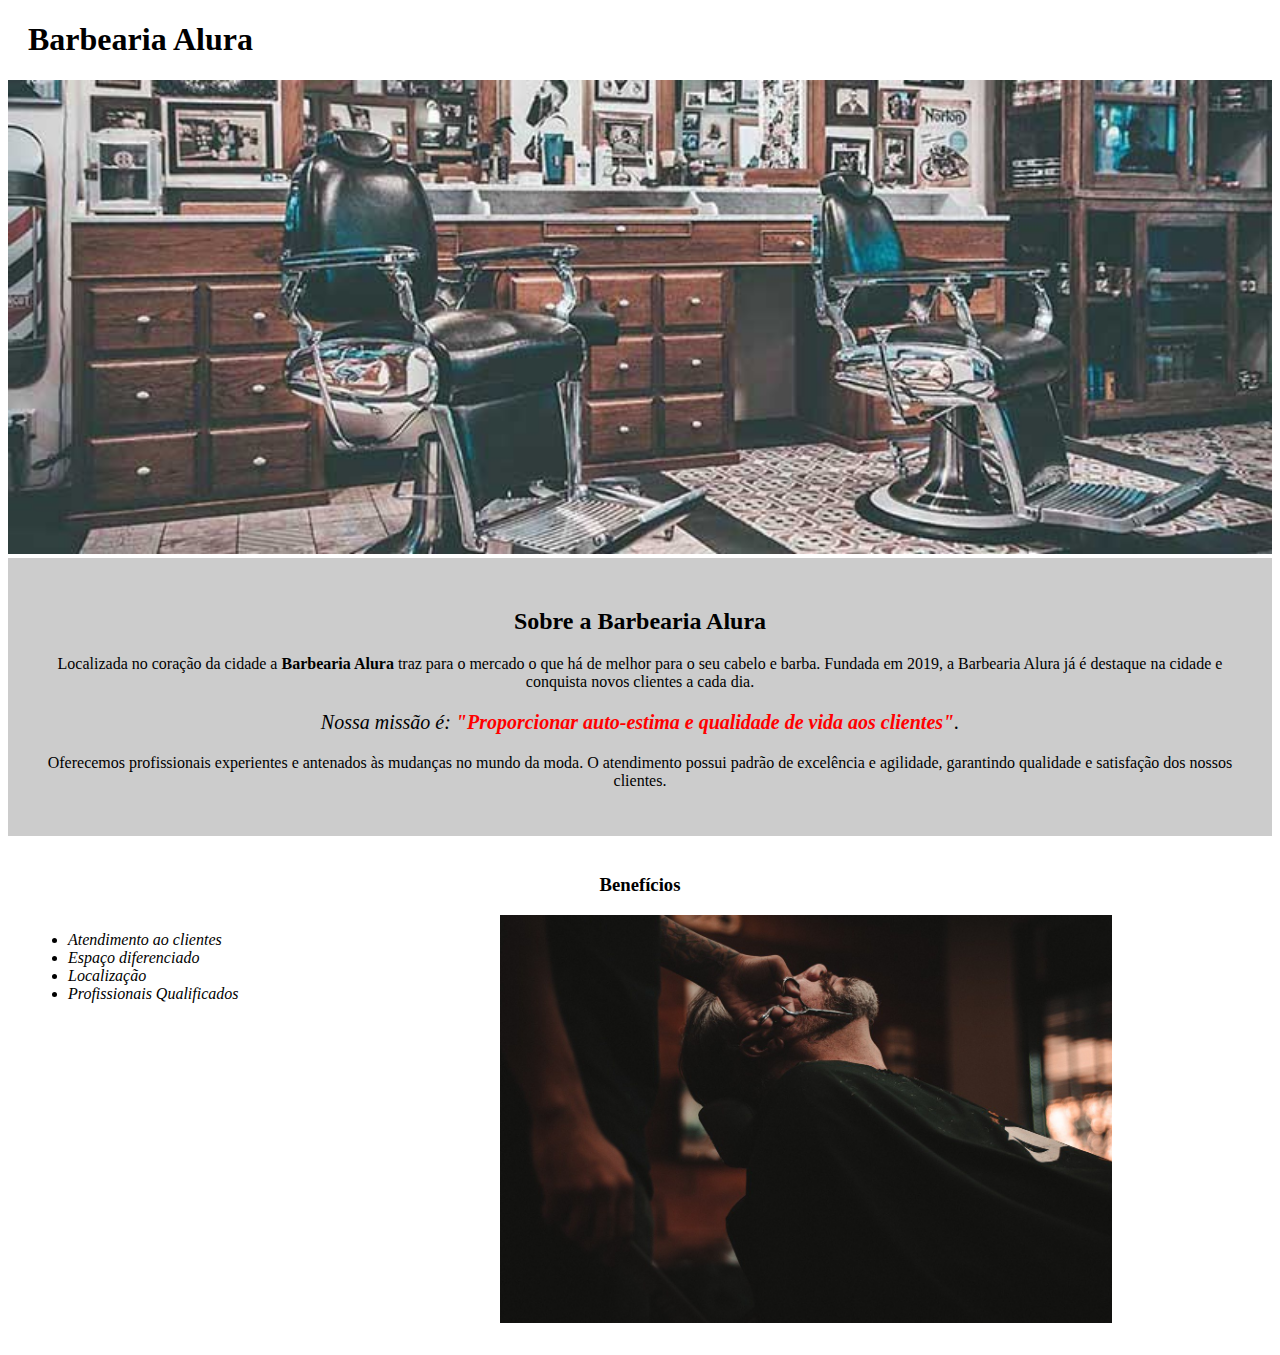
==== index.html @ f54622d9 "Criação página barbeiaria" ====
<!DOCTYPE html>
<html lang="pt-br">

<head>
    <meta charset="UTF-8">
    <title>Barbearia</title>
    <link rel="stylesheet" href="style.css">

</head>

<body>

    <header>
        <h1 class="tituloPrincipal">Barbearia Alura</h1>
    </header>

    <img id="banner" src="imagens/banner.jpg" alt="imagem banner">

    <div class="principal">
        <h2 class="tituloCentralizado">Sobre a Barbearia Alura</h2>

        <p>Localizada no coração da cidade a <strong>Barbearia Alura</strong>
            traz para o mercado o que há de melhor para o seu cabelo e barba.
            Fundada em 2019, a Barbearia Alura já é destaque na cidade e conquista novos clientes
            a cada dia.</p>

        <p id="missao"><em>Nossa missão é: <strong>"Proporcionar auto-estima e qualidade de vida aos clientes"</strong>.</em></p>

        <p>Oferecemos profissionais experientes e antenados às mudanças no mundo da moda.
            O atendimento possui padrão de excelência e agilidade, garantindo qualidade e
            satisfação dos nossos clientes.</p>


    </div>

    <div class="beneficios">
        <h3 class="tituloCentralizado">Benefícios</h3>
        <ul>
            <li class="itens">Atendimento ao clientes</li>
            <li class="itens">Espaço diferenciado</li>
            <li class="itens">Localização</li>
            <li class="itens">Profissionais Qualificados</li>
        </ul>
        <img src="imagens/beneficios.jpg" alt="imagem beneficios" class="imagemBeneficios">
    </div>
</body>

</html>
---- style.css ----
#banner{
    width: 100%;
}
.tituloPrincipal{
    padding-left: 20px; 
}

.principal{
    background: #cccccc;
    padding: 30px;
}

.tituloCentralizado{
    text-align: center;
}

p{
    text-align: center; 
}

#missao{
    font-size: 20px;
}

em strong{
    color: red;
}
.itens{
    font-style: italic;
}
.beneficios{
    background: #FFFFFF;
    padding: 20px;
}

ul{
    display: inline-block;
    vertical-align: top;
    width: 20%;
    margin-right: 15%

}
.imagemBeneficios{
    width: 50%;
}
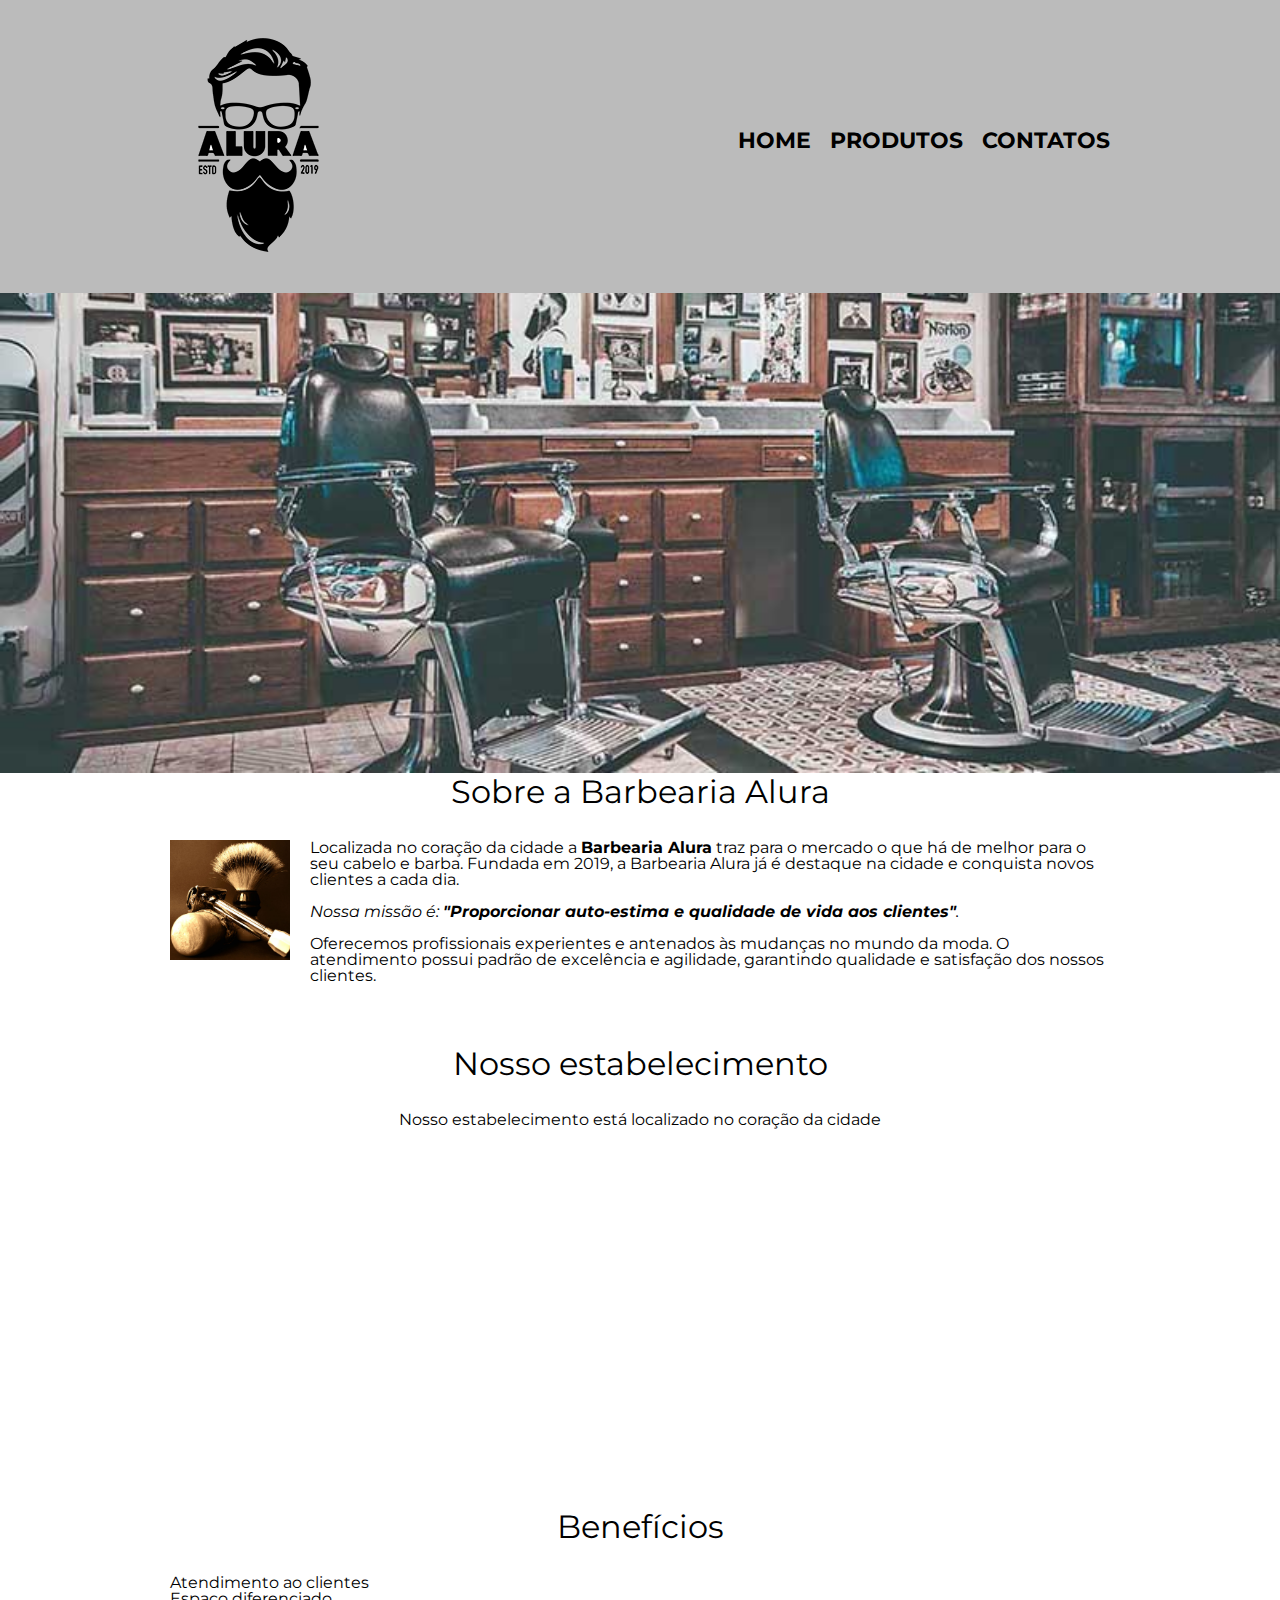
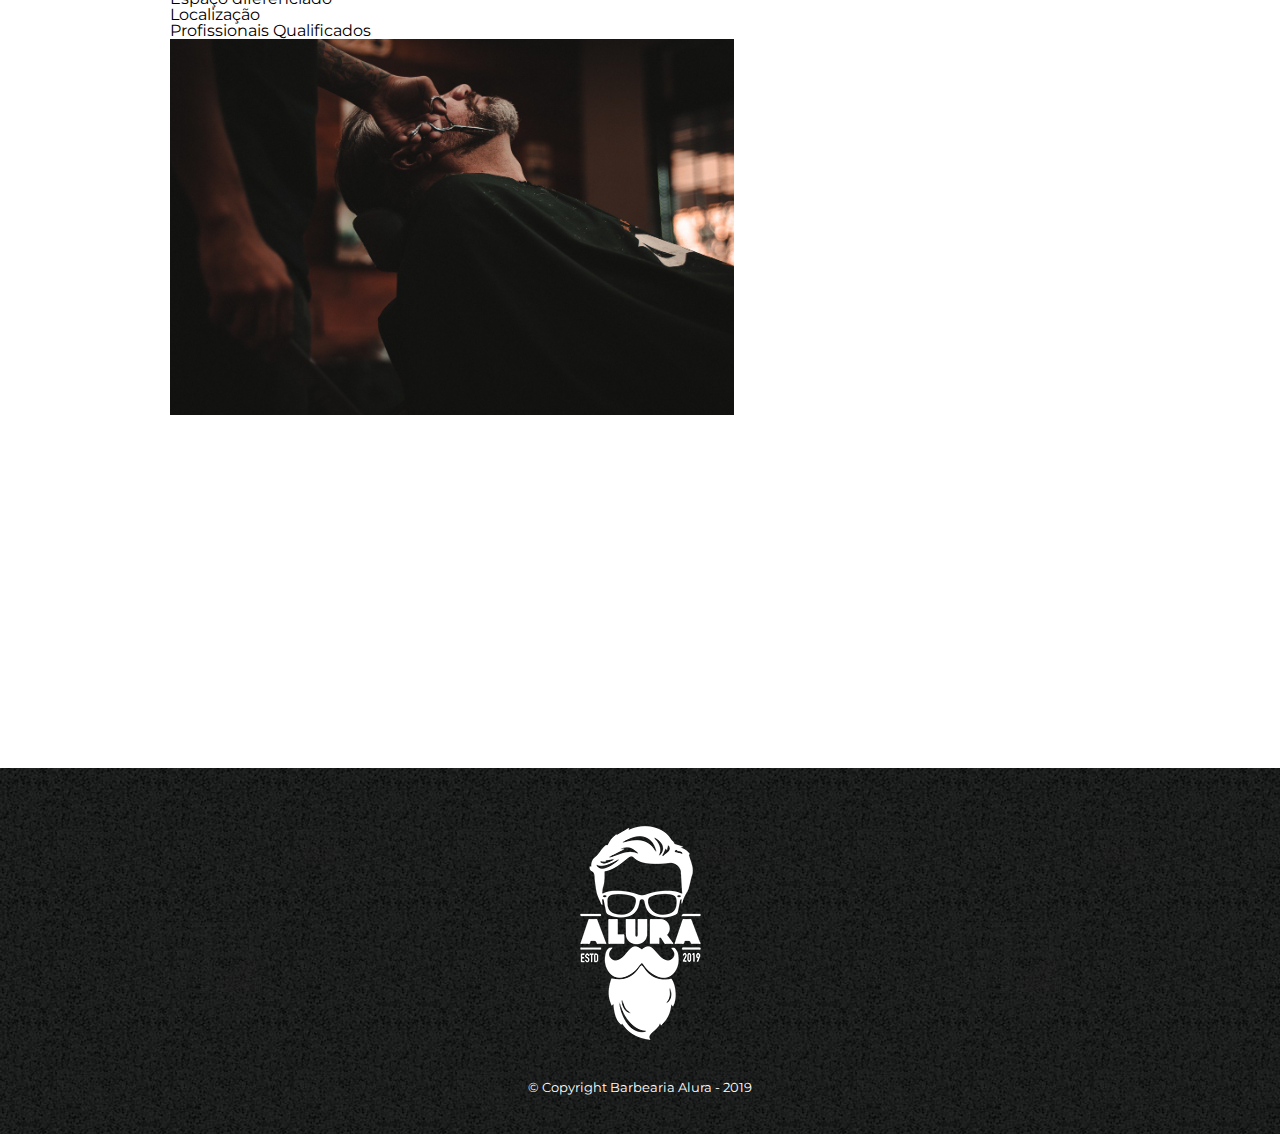
==== commit 1db64bfb: "incorporando conteúdo externo" ====
--- a/index.html
+++ b/index.html
@@ -4,45 +4,79 @@
 <head>
     <meta charset="UTF-8">
     <title>Barbearia</title>
+    <link rel="stylesheet" href="reset.css">
     <link rel="stylesheet" href="style.css">
+    <link href="https://fonts.googleapis.com/css?family=Montserrat&display=swap" rel="stylesheet">
 
 </head>
 
 <body>
-
     <header>
-        <h1 class="tituloPrincipal">Barbearia Alura</h1>
+        <div class="caixa">
+            <h1><img src="imagens/logo.png" alt="Logo Barbearia"></h1>
+            <nav>
+                <ul>
+                    <li><a href="index.html">Home</a></li>
+                    <li><a href="produtos.html">Produtos</a></li>
+                    <li><a href="contato.html">Contatos</a></li>
+                </ul>
+            </nav>
+        </div>
     </header>
 
-    <img id="banner" src="imagens/banner.jpg" alt="imagem banner">
+    <img class="banner" src="imagens/banner.jpg" alt="imagem banner">
+    <main>
 
-    <div class="principal">
-        <h2 class="tituloCentralizado">Sobre a Barbearia Alura</h2>
+        <section class="principal">
+            <h2 class="titulo-principal">Sobre a Barbearia Alura</h2>
+            <img class="utensilios" src="imagens/utensilios.jpg" alt="utensílios de um barbeiro">
+            <p>Localizada no coração da cidade a <strong>Barbearia Alura</strong>
+                traz para o mercado o que há de melhor para o seu cabelo e barba.
+                Fundada em 2019, a Barbearia Alura já é destaque na cidade e conquista novos clientes
+                a cada dia.</p>
 
-        <p>Localizada no coração da cidade a <strong>Barbearia Alura</strong>
-            traz para o mercado o que há de melhor para o seu cabelo e barba.
-            Fundada em 2019, a Barbearia Alura já é destaque na cidade e conquista novos clientes
-            a cada dia.</p>
+            <p id="missao"><em>Nossa missão é: <strong>"Proporcionar auto-estima e qualidade de vida aos
+                        clientes"</strong>.</em></p>
 
-        <p id="missao"><em>Nossa missão é: <strong>"Proporcionar auto-estima e qualidade de vida aos clientes"</strong>.</em></p>
-
-        <p>Oferecemos profissionais experientes e antenados às mudanças no mundo da moda.
-            O atendimento possui padrão de excelência e agilidade, garantindo qualidade e
-            satisfação dos nossos clientes.</p>
+            <p>Oferecemos profissionais experientes e antenados às mudanças no mundo da moda.
+                O atendimento possui padrão de excelência e agilidade, garantindo qualidade e
+                satisfação dos nossos clientes.</p>
 
 
-    </div>
+        </section>
 
-    <div class="beneficios">
-        <h3 class="tituloCentralizado">Benefícios</h3>
-        <ul>
-            <li class="itens">Atendimento ao clientes</li>
-            <li class="itens">Espaço diferenciado</li>
-            <li class="itens">Localização</li>
-            <li class="itens">Profissionais Qualificados</li>
-        </ul>
-        <img src="imagens/beneficios.jpg" alt="imagem beneficios" class="imagemBeneficios">
-    </div>
+        <section class="mapa">
+            <h3 class="titulo-principal">Nosso estabelecimento</h3>
+            <p>Nosso estabelecimento está localizado no coração da cidade</p>
+
+            <iframe
+                src="https://www.google.com/maps/embed?pb=!1m18!1m12!1m3!1d3656.448598130898!2d-46.63465338538321!3d-23.588239368469683!2m3!1f0!2f0!3f0!3m2!1i1024!2i768!4f13.1!3m3!1m2!1s0x94ce5a2b2ed7f3a1%3A0xab35da2f5ca62674!2sCaelum%20-%20Escola%20de%20Tecnologia!5e0!3m2!1spt-BR!2sbr!4v1605239405641!5m2!1spt-BR!2sbr"
+                width="100%" height="300" frameborder="0" style="border:0;" allowfullscreen="" aria-hidden="false"
+                tabindex="0">
+            </iframe>
+        </section>
+
+        <section class="beneficios">
+            <h3 class="titulo-principal">Benefícios</h3>
+            <ul>
+                <li class="itens">Atendimento ao clientes</li>
+                <li class="itens">Espaço diferenciado</li>
+                <li class="itens">Localização</li>
+                <li class="itens">Profissionais Qualificados</li>
+            </ul>
+            <img src="imagens/beneficios.jpg" alt="imagem beneficios" class="imagemBeneficios">
+            <div class="video">
+                <iframe width="560" height="315" src="https://www.youtube.com/embed/wcVVXUV0YUY" frameborder="0"
+                    allow="accelerometer; autoplay; encrypted-media; gyroscope; picture-in-picture"
+                    allowfullscreen>
+                </iframe>
+            </div>
+        </section>
+    </main>
+    <footer>
+        <img src="imagens/logo-branco.png">
+        <p class="copyright">&copy; Copyright Barbearia Alura - 2019</p>
+    </footer>
 </body>
 
 </html>--- a/style.css
+++ b/style.css
@@ -1,46 +1,199 @@
-
-#banner{
-    width: 100%;
-}
-.tituloPrincipal{
-    padding-left: 20px; 
+body {
+    font-family: 'Montserrat', sans-serif;
 }
 
-.principal{
-    background: #cccccc;
-    padding: 30px;
+header {
+	background: #BBBBBB;
+	padding: 20px 0;
 }
 
-.tituloCentralizado{
-    text-align: center;
+.caixa {
+	position: relative;
+	width: 940px;
+	margin: 0 auto;
 }
 
-p{
-    text-align: center; 
+nav {
+	position: absolute;
+	top: 110px;
+	right: 0;
 }
 
-#missao{
-    font-size: 20px;
+nav li {
+	display: inline;
+	margin: 0 0 0 15px;
 }
 
-em strong{
-    color: red;
-}
-.itens{
-    font-style: italic;
-}
-.beneficios{
-    background: #FFFFFF;
-    padding: 20px;
+nav a {
+	text-transform: uppercase;
+	color: #000000;
+	font-weight: bold;
+	font-size: 22px;
+	text-decoration: none;
 }
 
-ul{
-    display: inline-block;
-    vertical-align: top;
-    width: 20%;
-    margin-right: 15%
+nav a:hover {
+	color: #C78C19;
+	text-decoration: underline;
+}
+
+.produtos {
+	width: 940px;
+	margin: 0 auto;
+	padding: 50px 0;
+}
+
+.produtos li {
+	display: inline-block;
+	text-align: center;
+	width: 30%;
+	vertical-align: top;
+	margin: 0 1.5%;
+	padding: 30px 20px;
+	box-sizing: border-box;
+	border: 2px solid #000000;
+	border-radius: 10px;
+}
+
+.produtos li:hover {
+	border-color: #C78C19;
+}
+
+.produtos li:active {
+	border-color: #088C19;	
+}
+
+.produtos li:hover h2 {
+	font-size: 34px;
+}
+
+.produtos h2 {
+	font-size: 30px;
+	font-weight: bold;
+}
+
+.produto-descricao {
+	font-size: 18px;
+}
+
+.produto-preco {
+	font-size: 22px;
+	font-weight: bold;
+	margin-top: 10px;
+}
+
+footer {
+	text-align: center;
+	background: url("imagens/bg.jpg");
+	padding: 40px 0;
+}
+
+.copyright {
+	color: #FFFFFF;
+	font-size: 13px;
+	margin: 20px 0 0;
+}
+
+main {
+	width: 940px;
+	margin: 0 auto;
+}
+
+form {
+	margin: 40px 0;
+}
+
+form label, form p {
+	display:block;
+	font-size: 20px;
+	margin: 0 0 10px;
+}
+
+.input-padrao {
+	display: block;
+	margin: 0 0 20px;
+	padding: 10px 25px;
+	width: 50%;
+}
+
+.checkbox {
+	margin: 20px 0;
+}
+
+.enviar{
+	width: 40%;
+	padding: 15px 0px;
+	background: orange;
+	color: white;
+	font-weight: bold;
+	font-size: 18px;
+	border: none;
+	border-radius: 5px;
+	transition: 1s all;
+	cursor: pointer;
+	
+}
+.enviar:hover{
+	background: darkorange;
+	transform: scale(1.1);
+
+}
+
+table {
+    margin: 20px 0 40px;
+}
+
+thead {
+    background: #555555;
+    color: white;
+    font-weight: bold;
+}
+
+td, th {
+    border: 1px solid #000000;
+    padding: 8px 15px;
+}
+
+/*CSS da home*/
+
+.banner{
+	width: 100%;
+}
+.titulo-principal{
+	text-align: center;
+	font-size: 2em;
+	margin: 0 0 1em;
+	clear: left;
+
+}
+.utensilios {
+	width: 120px;
+	float: left;
+	margin: 0 20px 20px 0;
+}
+.principal p {
+    margin: 0 0 1em;
+}
+.principal strong {
+    font-weight: bold;
+}
+
+.principal em {
+	font-style: italic;
 
 }
 .imagemBeneficios{
-    width: 50%;
+	width: 60%;
+}
+.mapa{
+	padding: 3em 0;
+}
+.mapa p {
+	margin: 0 0 2em;
+	text-align: center;
+
+}
+.video{
+	width: 560px;
+	margin: 1em auto;
 }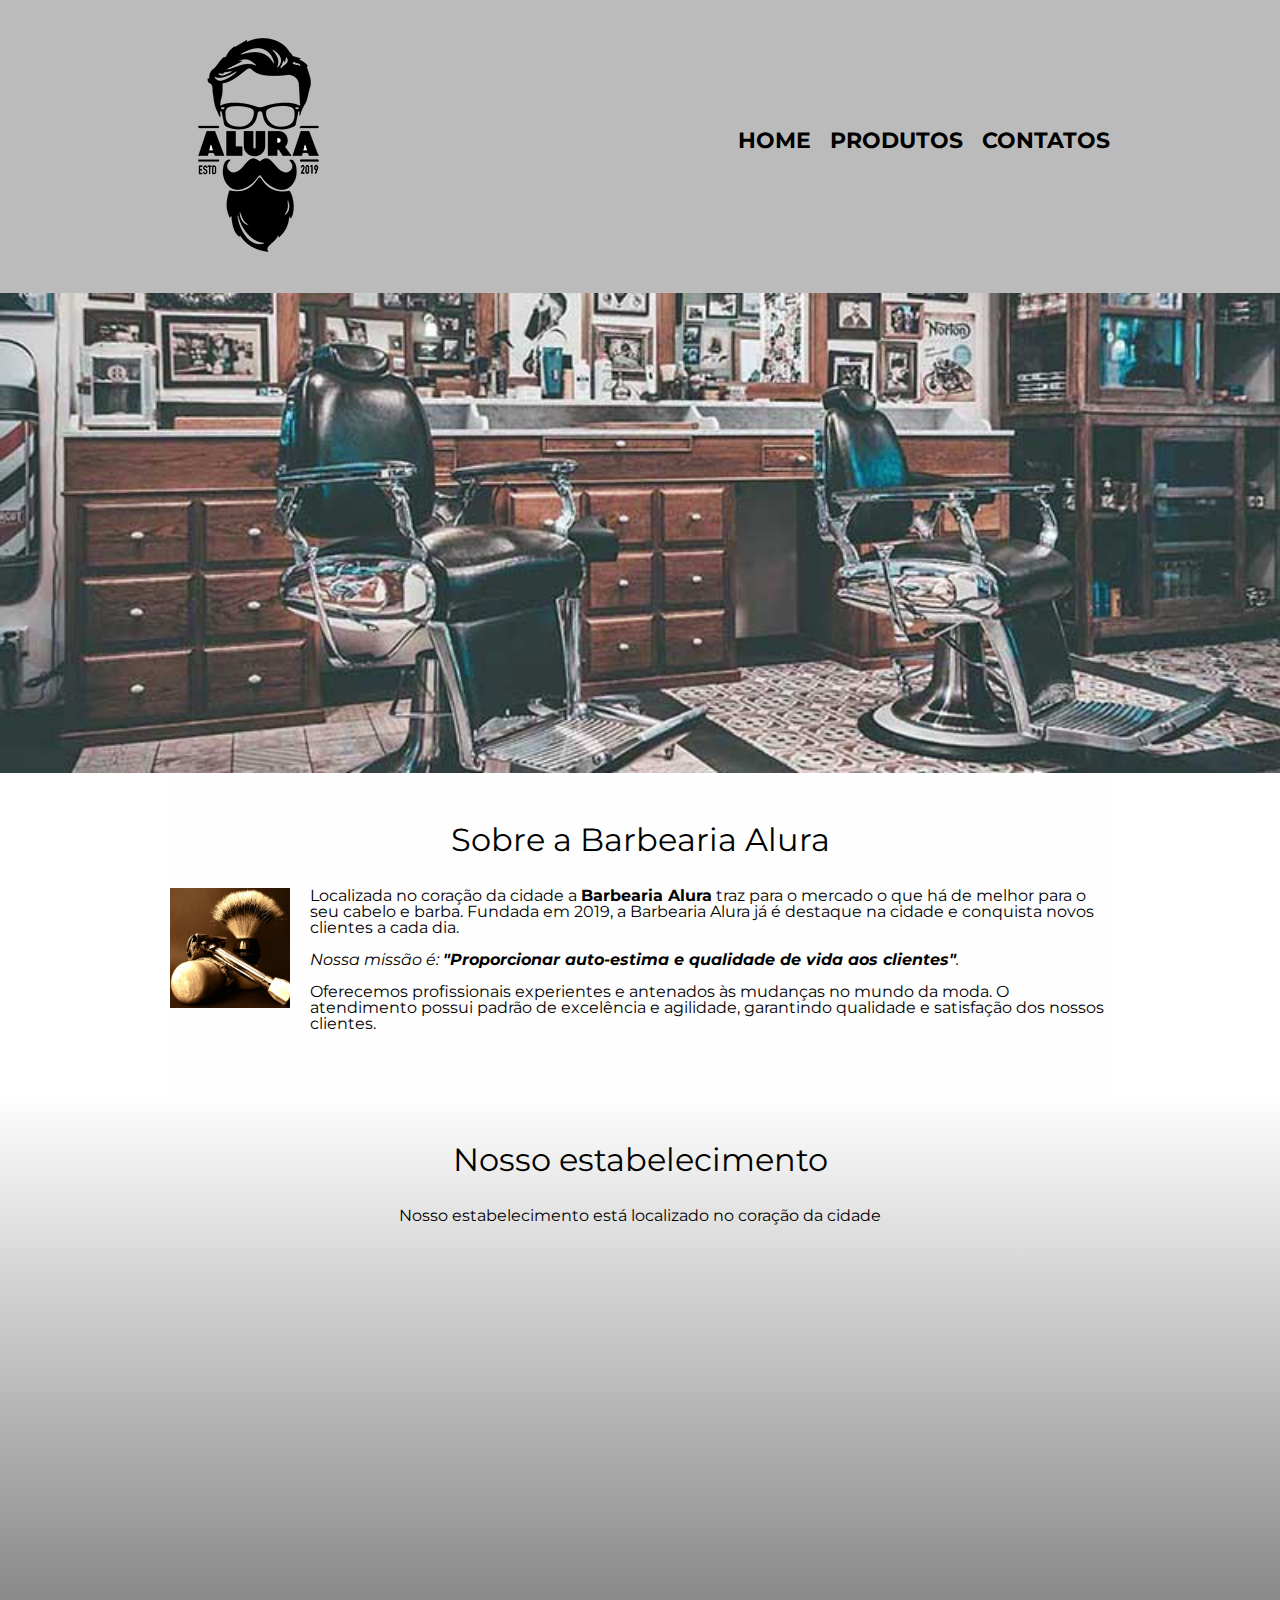
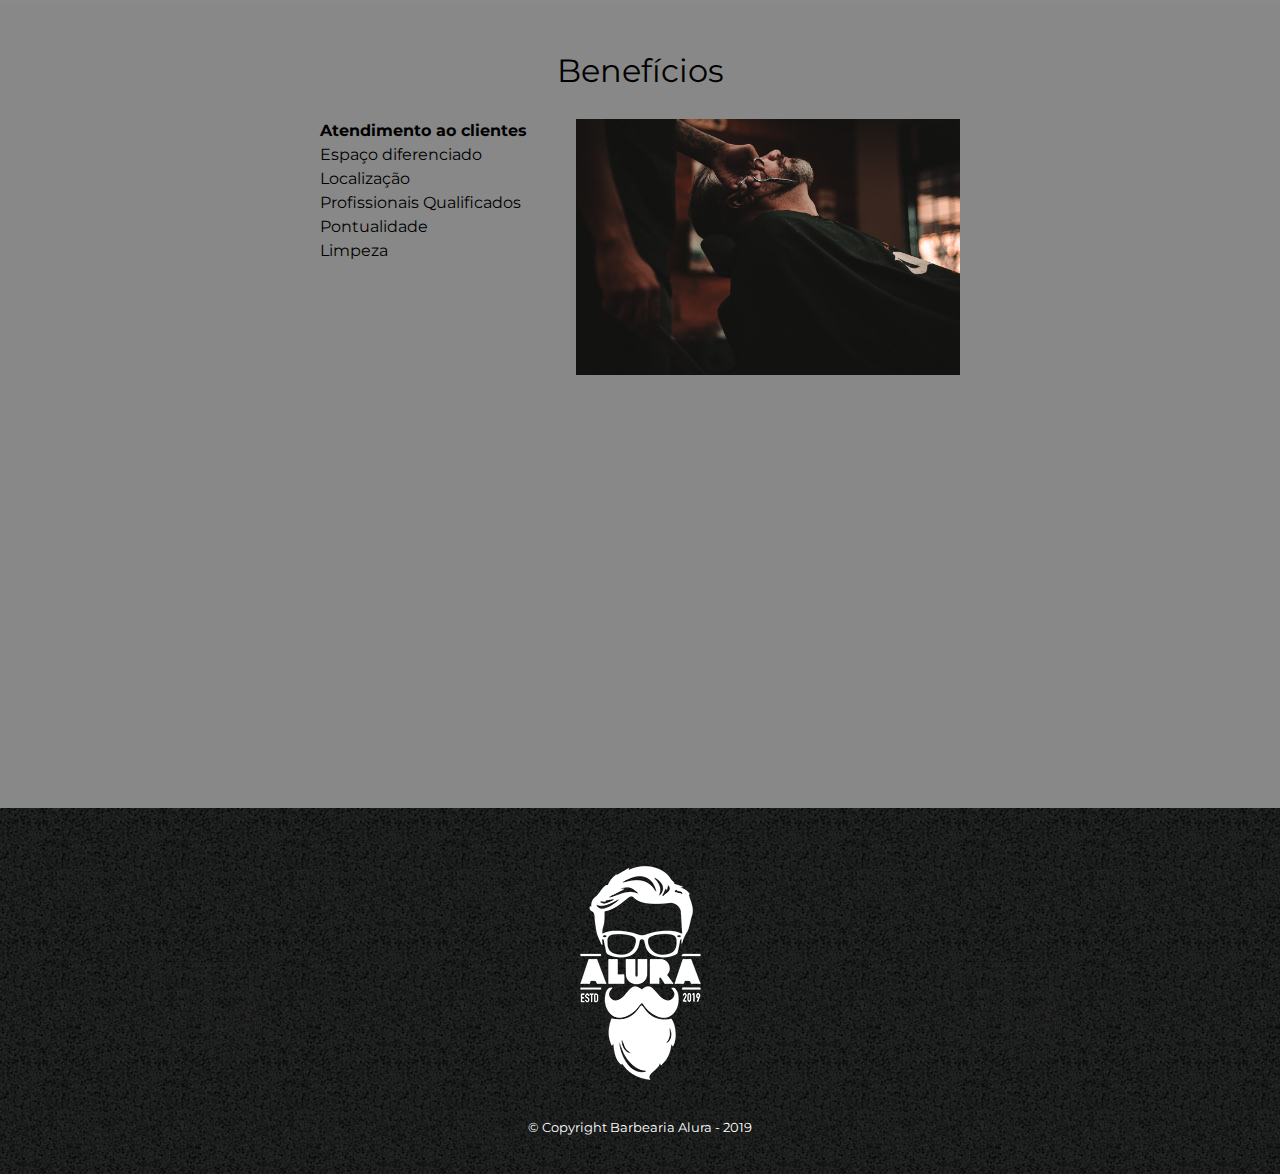
==== commit a8702604: "melhorando o CSS do mapa e beneficios" ====
--- a/index.html
+++ b/index.html
@@ -48,27 +48,31 @@
         <section class="mapa">
             <h3 class="titulo-principal">Nosso estabelecimento</h3>
             <p>Nosso estabelecimento está localizado no coração da cidade</p>
-
+            <div class="mapa-conteudo">
             <iframe
                 src="https://www.google.com/maps/embed?pb=!1m18!1m12!1m3!1d3656.448598130898!2d-46.63465338538321!3d-23.588239368469683!2m3!1f0!2f0!3f0!3m2!1i1024!2i768!4f13.1!3m3!1m2!1s0x94ce5a2b2ed7f3a1%3A0xab35da2f5ca62674!2sCaelum%20-%20Escola%20de%20Tecnologia!5e0!3m2!1spt-BR!2sbr!4v1605239405641!5m2!1spt-BR!2sbr"
                 width="100%" height="300" frameborder="0" style="border:0;" allowfullscreen="" aria-hidden="false"
                 tabindex="0">
             </iframe>
+        </div>
         </section>
 
         <section class="beneficios">
             <h3 class="titulo-principal">Benefícios</h3>
-            <ul>
-                <li class="itens">Atendimento ao clientes</li>
-                <li class="itens">Espaço diferenciado</li>
-                <li class="itens">Localização</li>
-                <li class="itens">Profissionais Qualificados</li>
-            </ul>
-            <img src="imagens/beneficios.jpg" alt="imagem beneficios" class="imagemBeneficios">
+            <div class="conteudo-beneficios">
+                <ul class="lista-beneficios">
+                    <li class="itens">Atendimento ao clientes</li>
+                    <li class="itens">Espaço diferenciado</li>
+                    <li class="itens">Localização</li>
+                    <li class="itens">Profissionais Qualificados</li>
+                    <li class="itens">Pontualidade</li>
+                    <li class="itens">Limpeza</li>
+                </ul><img src="imagens/beneficios.jpg" alt="imagem beneficios" class="imagem-beneficios">
+            </div>
+
             <div class="video">
                 <iframe width="560" height="315" src="https://www.youtube.com/embed/wcVVXUV0YUY" frameborder="0"
-                    allow="accelerometer; autoplay; encrypted-media; gyroscope; picture-in-picture"
-                    allowfullscreen>
+                    allow="accelerometer; autoplay; encrypted-media; gyroscope; picture-in-picture" allowfullscreen>
                 </iframe>
             </div>
         </section>
--- a/style.css
+++ b/style.css
@@ -94,10 +94,9 @@
 	margin: 20px 0 0;
 }
 
-main {
-	width: 940px;
-	margin: 0 auto;
-}
+/* main {
+
+} */
 
 form {
 	margin: 40px 0;
@@ -159,11 +158,30 @@
 .banner{
 	width: 100%;
 }
+
+.principal{
+	padding: 3em 0;
+	background:#FEFEFE ;
+	width: 940px;
+	margin: 0 auto;
+}
+
 .titulo-principal{
 	text-align: center;
 	font-size: 2em;
 	margin: 0 0 1em;
 	clear: left;
+}
+
+.principal p {
+    margin: 0 0 1em;
+}
+.principal strong {
+    font-weight: bold;
+}
+
+.principal em {
+	font-style: italic;
 
 }
 .utensilios {
@@ -171,29 +189,52 @@
 	float: left;
 	margin: 0 20px 20px 0;
 }
-.principal p {
-    margin: 0 0 1em;
-}
-.principal strong {
-    font-weight: bold;
-}
-
-.principal em {
-	font-style: italic;
-
-}
-.imagemBeneficios{
-	width: 60%;
-}
+
 .mapa{
 	padding: 3em 0;
+	background: linear-gradient(#FEFEFE, #888888);
+
 }
 .mapa p {
 	margin: 0 0 2em;
 	text-align: center;
 
 }
+.mapa-conteudo{
+	width: 940px;
+	margin: 0 auto;
+}
+.beneficios{
+	padding: 3em 0;
+	background: #888888;
+
+}
+
+.conteudo-beneficios{
+	width: 640px;
+	margin: 0 auto;
+}
+
+.lista-beneficios{
+	width: 40%;
+	display: inline-block;
+	vertical-align: top;
+
+}
+.itens{
+	line-height: 1.5;
+}
+
+.itens:first-child {
+    font-weight: bold;
+}
+
+.imagem-beneficios{
+	width: 60%;
+
+}
+
 .video{
 	width: 560px;
-	margin: 1em auto;
+	margin: 2em auto;
 }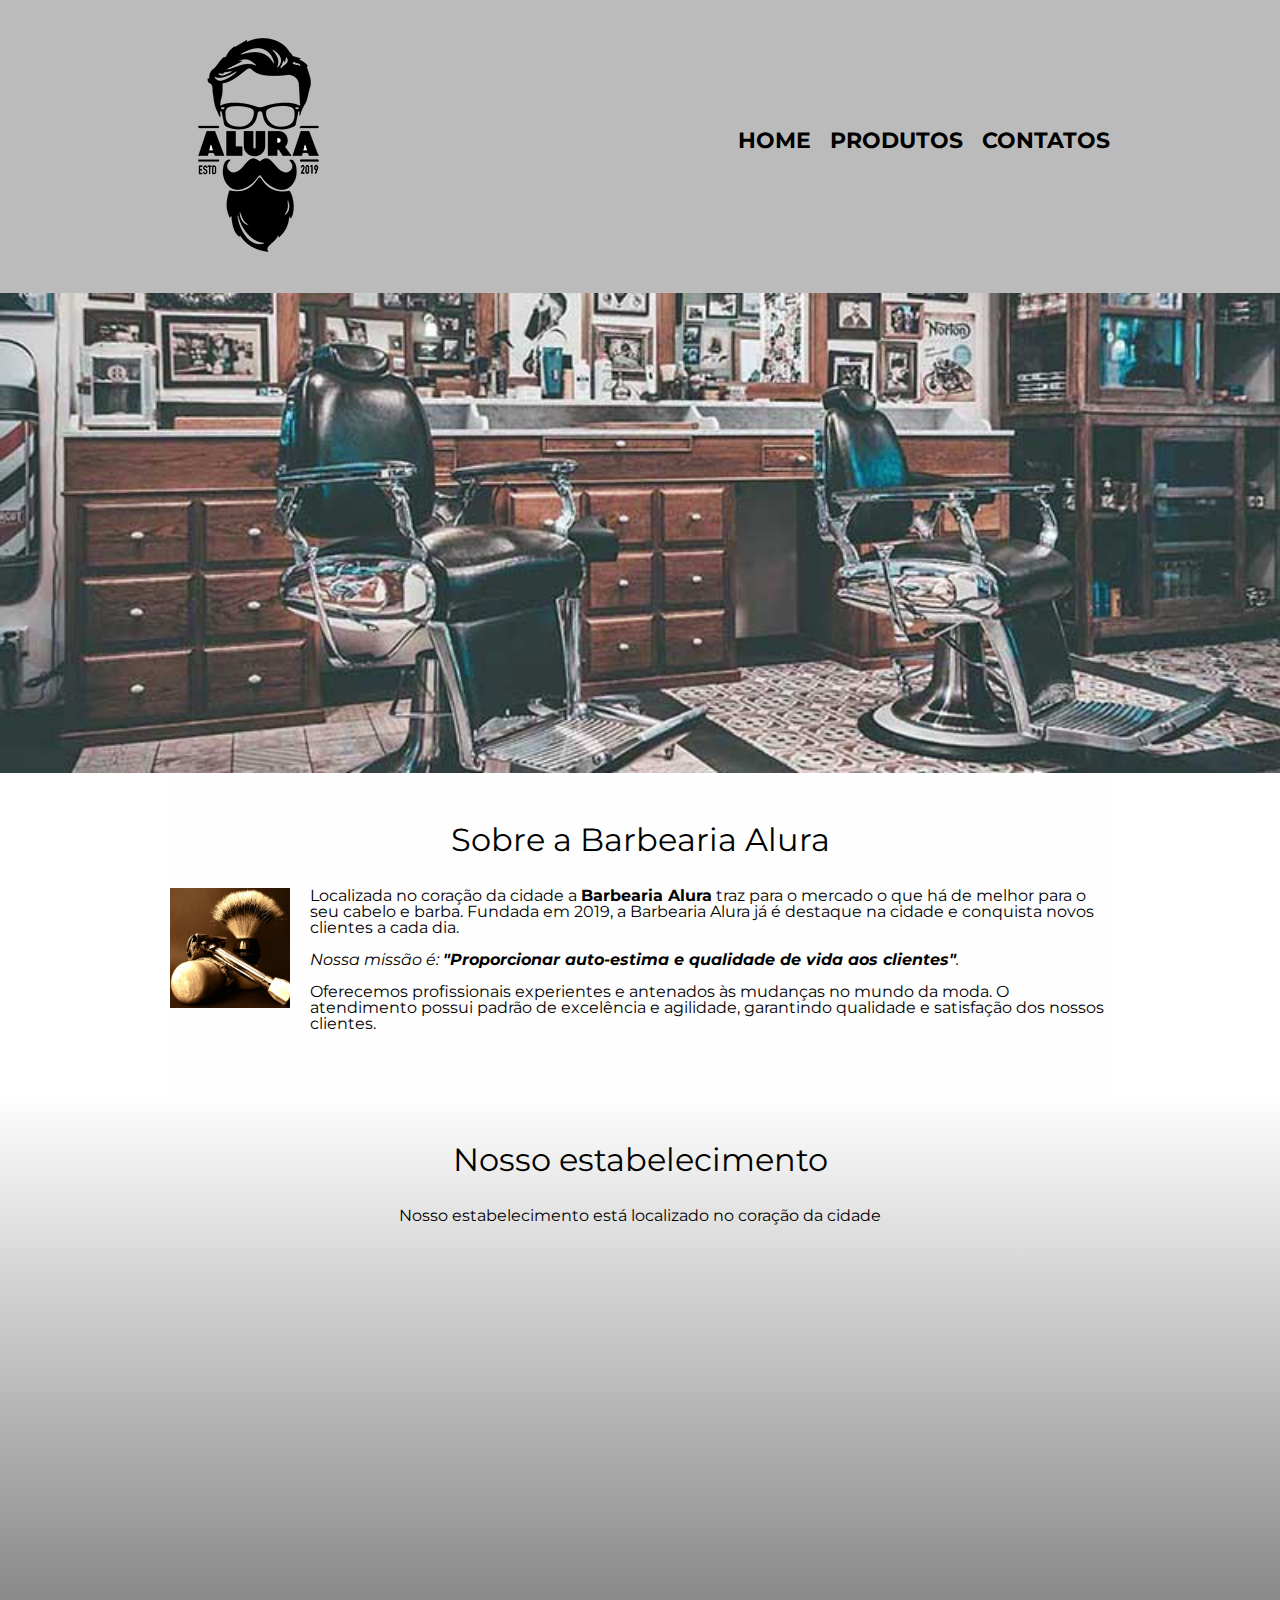
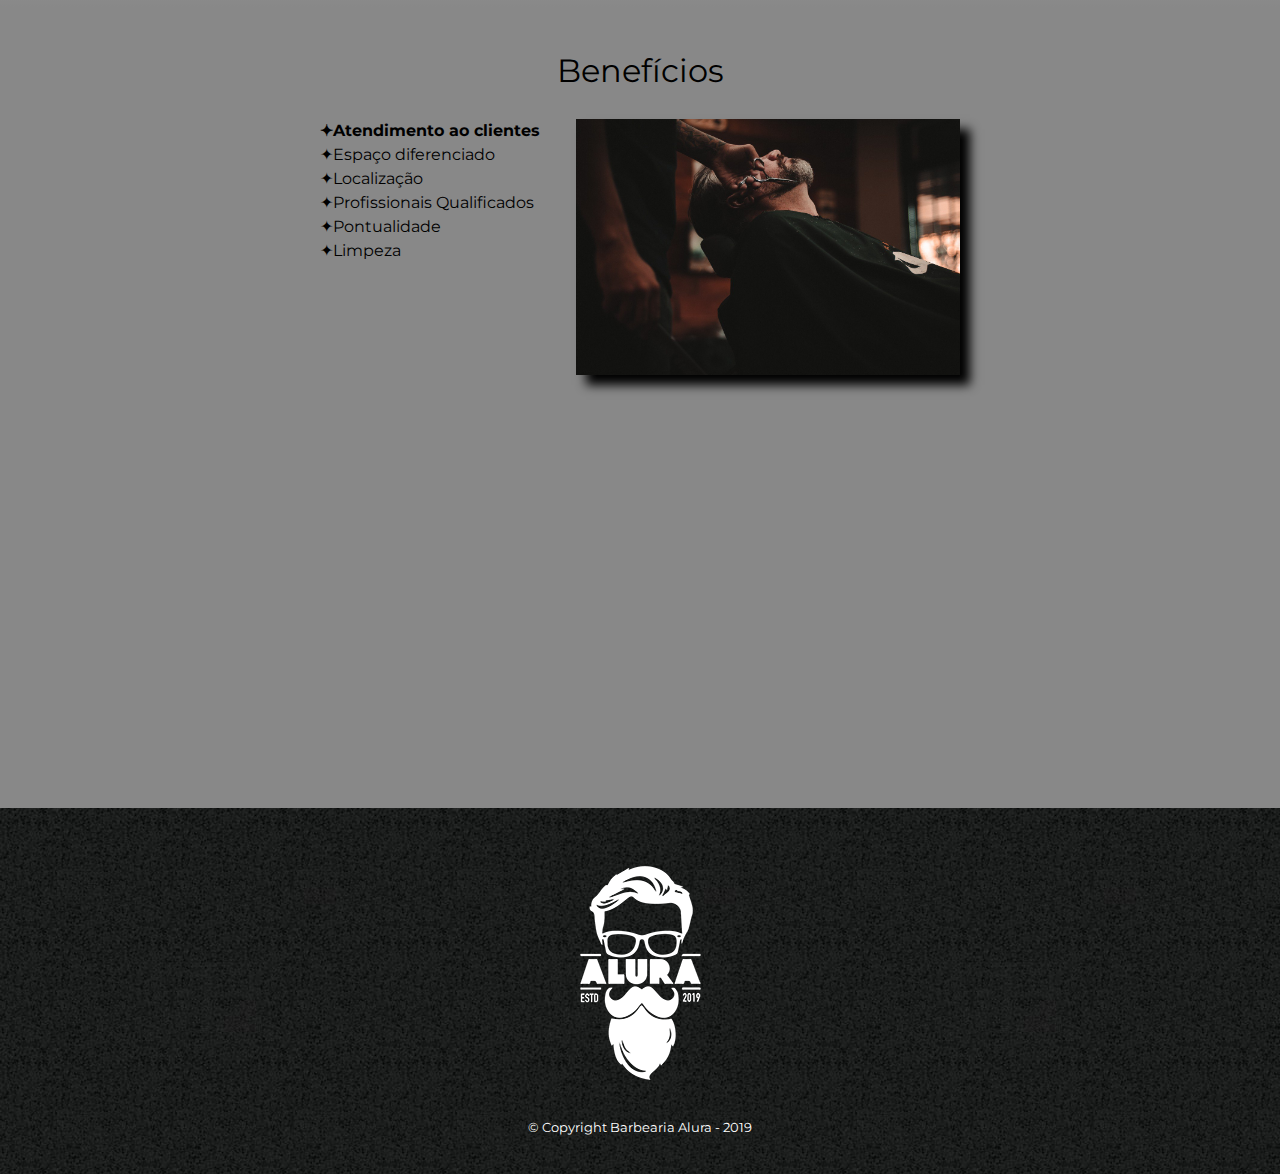
==== commit 7142f883: "correções do CSS" ====
--- a/index.html
+++ b/index.html
@@ -3,11 +3,12 @@
 
 <head>
     <meta charset="UTF-8">
+    <meta name="viewport" content="width=device-width">
     <title>Barbearia</title>
     <link rel="stylesheet" href="reset.css">
     <link rel="stylesheet" href="style.css">
-    <link href="https://fonts.googleapis.com/css?family=Montserrat&display=swap" rel="stylesheet">
-
+    <link rel="preconnect" href="https://fonts.gstatic.com">
+    <link href="https://fonts.googleapis.com/css2?family=Montserrat:wght@300&display=swap" rel="stylesheet">
 </head>
 
 <body>
@@ -71,7 +72,7 @@
             </div>
 
             <div class="video">
-                <iframe width="560" height="315" src="https://www.youtube.com/embed/wcVVXUV0YUY" frameborder="0"
+                <iframe width="100%" height="315" src="https://www.youtube.com/embed/wcVVXUV0YUY" frameborder="0"
                     allow="accelerometer; autoplay; encrypted-media; gyroscope; picture-in-picture" allowfullscreen>
                 </iframe>
             </div>
--- a/style.css
+++ b/style.css
@@ -1,5 +1,5 @@
 body {
-    font-family: 'Montserrat', sans-serif;
+	font-family: 'Montserrat', sans-serif;
 }
 
 header {
@@ -135,7 +135,6 @@
 .enviar:hover{
 	background: darkorange;
 	transform: scale(1.1);
-
 }
 
 table {
@@ -171,6 +170,7 @@
 	font-size: 2em;
 	margin: 0 0 1em;
 	clear: left;
+
 }
 
 .principal p {
@@ -193,17 +193,18 @@
 .mapa{
 	padding: 3em 0;
 	background: linear-gradient(#FEFEFE, #888888);
-
-}
+}
+
 .mapa p {
 	margin: 0 0 2em;
 	text-align: center;
-
-}
+}
+
 .mapa-conteudo{
 	width: 940px;
 	margin: 0 auto;
 }
+
 .beneficios{
 	padding: 3em 0;
 	background: #888888;
@@ -219,8 +220,8 @@
 	width: 40%;
 	display: inline-block;
 	vertical-align: top;
-
-}
+}
+
 .itens{
 	line-height: 1.5;
 }
@@ -229,12 +230,47 @@
     font-weight: bold;
 }
 
+.itens:before {
+    content: "✦";
+}
+
 .imagem-beneficios{
 	width: 60%;
-
+	transition: 400ms;
+	opacity: 1;
+	box-shadow: 10px 10px 10px #000000;
+
+}
+
+.imagem-beneficios:hover{
+	opacity: 0.3;
 }
 
 .video{
 	width: 560px;
 	margin: 2em auto;
+}
+
+@media screen and (max-width: 480px) { 
+    .caixa, .principal, .conteudo-beneficios, .mapa-conteudo, .video {
+        width: auto;
+	}
+	
+	h1{
+		text-align: center;
+	}
+	nav{
+		position: static;
+	}
+
+	.lista-beneficios, .imagem-beneficios {
+		width: 100%
+	}
+
+.produtos{
+	width: auto;
+}
+
+ 
+
 }